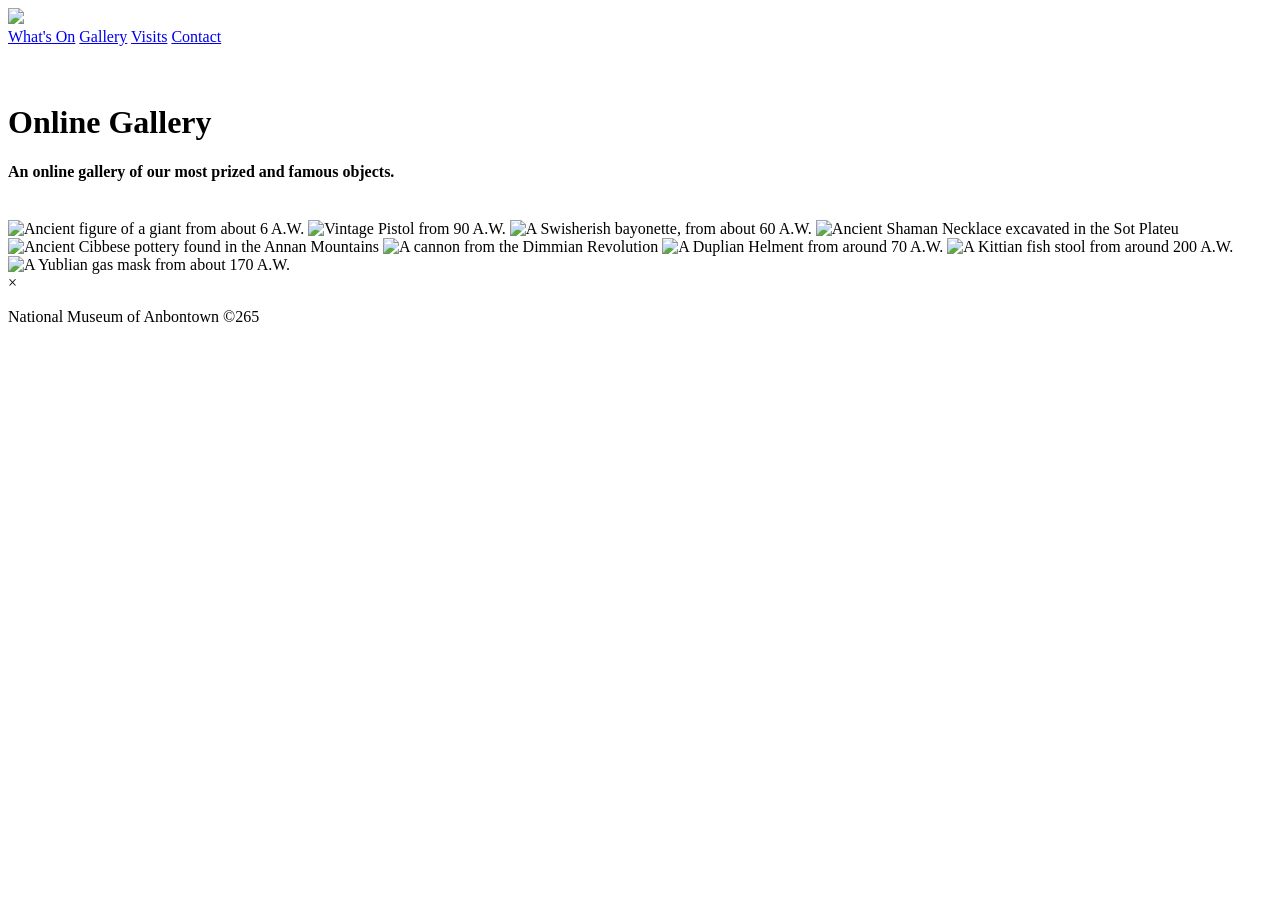
==== gallery.html @ 04211750 "Add files via upload" ====
<!DOCTYPE html>
<html>
<head>
<title>National Museum of Anbontown</title>
<link rel="icon" type="image/x-icon" href="css/favicon.ico">
<link rel="stylesheet" href="css/style.css">
</head>
<body>
<div class= "topnav">
<div class="nav-img">
<a href="index.html"><img src="css/smamsmusmim.png"></a>
</div>
<div class="nav-links">
<a href="Timeline.html">What's On</a>
<a href="Gallery.html">Gallery</a>
<a href="Visits.html">Visits</a>
<a href="contact.html">Contact</a>

</div>
</div>
<div class="main">
<h1 id="nmoa" ><br>Online Gallery</h1>
<h4>An online gallery of our most prized and famous objects.<br><br></h4>
<div class="gallery">
<img id="myImg" class="gallimg" src="css/giant.png" alt="Ancient figure of a giant from about 6 A.W.">
<img id="myImg" class="gallimg" src="css/pistol.jpg" alt="Vintage Pistol from 90 A.W.">
<img id="myImg" class="gallimg" src="css/bayonette.avif" alt="A Swisherish bayonette, from about 60 A.W.">
<img id="myImg" class="gallimg" src="css/bone.png" alt="Ancient Shaman Necklace excavated in the Sot Plateu">
<img id="myImg" class="gallimg" src="css/pot.webp" alt="Ancient Cibbese pottery found in the Annan Mountains">
<img id="myImg" class="gallimg" src="css/cannon.jpg" alt="A cannon from the Dimmian Revolution">
<img id="myImg" class="gallimg" src="css/helmet.jpg" alt="A Duplian Helment from around 70 A.W.">
<img id="myImg" class="gallimg" src="css/fish.jpg" alt="A Kittian fish stool from around 200 A.W.">
<img id="myImg" class="gallimg" src="css/mask.jpg" alt="A Yublian gas mask from about 170 A.W.">

</div>
<div id="imgpopup" class="modal">
  <span class="close">&times;</span>
  <img class="modal-content" id="img01">
  <div id="caption"></div>
</div>
<script>
var modal = document.getElementById('imgpopup');
var images = document.getElementsByClassName('gallimg');
var modalImg = document.getElementById("img01");
var captionText = document.getElementById("caption");

for (var i = 0; i < images.length; i++) {
  var img = images[i];
 
  img.onclick = function(evt) {
    modal.style.display = "block";
    modalImg.src = this.src;
    captionText.innerHTML = this.alt;
  }
}

var span = document.getElementsByClassName("close")[0];

span.onclick = function() {
  modal.style.display = "none";
}</script>
</div>
<div class="footer">
<p>National Museum of Anbontown ©265</p>
</div>
</body>
</html>
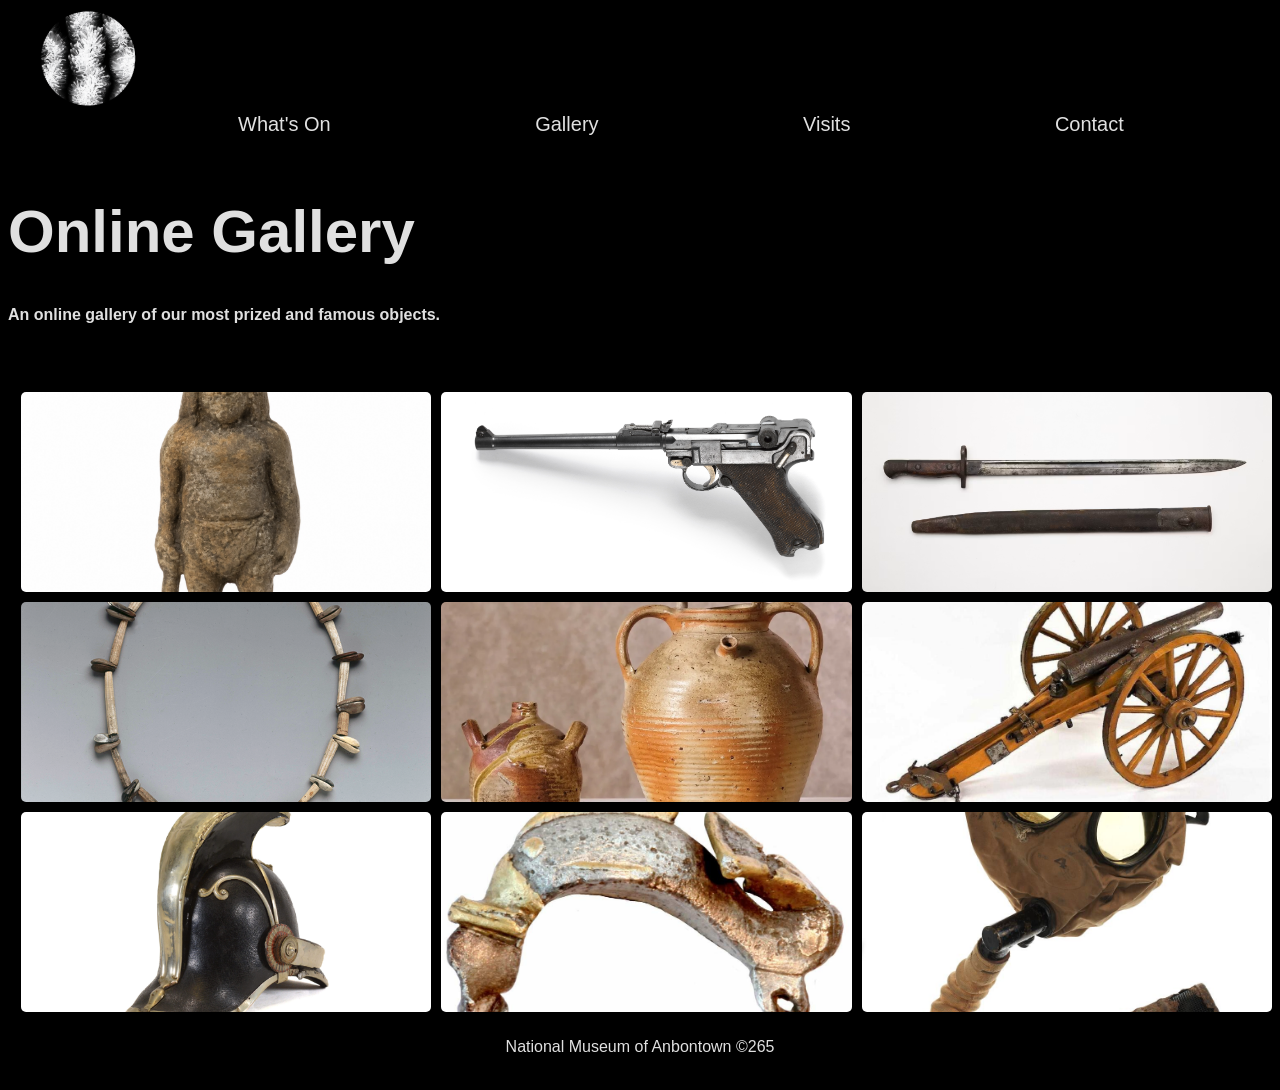
==== commit faa8fb2d: "Update gallery.html" ====
--- a/gallery.html
+++ b/gallery.html
@@ -11,9 +11,9 @@
 <a href="index.html"><img src="css/smamsmusmim.png"></a>
 </div>
 <div class="nav-links">
-<a href="Timeline.html">What's On</a>
-<a href="Gallery.html">Gallery</a>
-<a href="Visits.html">Visits</a>
+<a href="timeline.html">What's On</a>
+<a href="gallery.html">Gallery</a>
+<a href="visits.html">Visits</a>
 <a href="contact.html">Contact</a>
 
 </div>
@@ -64,4 +64,4 @@
 <p>National Museum of Anbontown ©265</p>
 </div>
 </body>
-</html>+</html>
--- a/css/style.css
+++ b/css/style.css
@@ -0,0 +1,246 @@
+.main{
+color: #E0E0E0;
+	
+}
+body{
+	color: #E0E0E0;
+}
+.f_text{
+	color: #E0E0E0;
+	display: flex;
+	margin-top: 120px;
+	justify-content: center;
+	
+}
+html{
+	background-color: black;
+	font-family: Arial;
+}
+.topnav{
+	background-color: black;
+	height: 80px;
+	padding: 0 30px;
+
+}
+.topnav a{
+
+	
+}
+#nmoa {
+	font-size: 60px;
+}
+#lfim {
+	margin-top: 40px;
+	display: fill;
+	object-fit: cover;
+}
+.nav-img a{
+	color: #E0E0E0;
+	text-decoration: none;
+	margin-top: 50px;
+	margin-bottom: 30px;
+	margin-right: 30px;
+	font-size: 20px;
+	display: fixed;
+	align-items: grid;
+	justify-content: center;
+}
+.nav-links a{
+	color: #E0E0E0;
+	text-decoration: none;
+	margin-left: 200px;
+	font-size: 20px;
+	margin-top: -40%;
+
+}
+.topnav a:hover{
+	color: #FFFFFF;
+	font-size: 20px;
+	background-color: black;
+	border-radius: 6px;
+}
+.lion{
+  position: relative;
+  width: 100%;
+  display: flex;
+  align-items: center;
+  justify-content: center;
+}
+#liontext {
+	font-size: 40px;
+	position:absolute;
+	color: #FFFFFF;
+	}
+.lion img{
+	padding: 0 0px;
+	width: 100%;
+	object-fit: cover;
+	
+}
+.visits_days{
+	width: 33%;
+	font-size:20px;
+
+}
+.visits_holi{
+	float:left;
+	margin-left:33%;
+	margin-right:33%;
+	margin-top:-28%;
+	font-size:20px;
+}
+.footer{
+	clear: both;
+	background-color: black;
+	color: #E0E0E0;
+	text-align: center;
+	padding: 10px;
+}
+.footer_c{
+	clear: both;
+	background-color: black;
+	color: #E0E0E0;
+	text-align: center;
+	padding: 10px;
+	margin-bottom:0px;
+	margin-top:8%;
+}
+#emailInput{
+	margin-left:108px;
+	margin-top:-14px;
+}
+.inputs{
+	width:33%;
+}
+.result{
+	padding-left:40%;
+	float:left;
+	margin-top:-290px;
+	width: 30%;
+}
+.exibition_title{
+	margin-top: 50px;
+	background-image:url("Exhibition_trans.png");
+	height:700px;
+	position: relative;
+    width: 100%;
+    display: flex;
+    align-items: center;
+    justify-content: center;
+}
+#anna{
+	font-size: 100px;
+	position:absolute;
+	color: #FFFFFF;
+	font-family:Old English Text MT;
+}
+.exhibition{
+	width:55%;
+}
+#rifle{
+	width:600px;
+	float: right;
+	margin-top:-350px;
+}
+.learn{
+	width:100%;
+	display: flex;
+	justify-content: center;
+	align-content:center;
+}
+.gallery{
+	display: grid;
+	grid-template-columns: repeat(3,1fr);
+	gap: 10px;
+	margin-top:50px;
+	margin-left: 1%;
+	justify-content: center;
+}
+.gallery img{
+	width:100%;
+	height:200px;
+	object-fit:cover;
+	border-radius: 6px;
+	box-shadow: 0 2px 5px rgba(0,0,0,0.2);
+	transition: transform 0.2s;
+}
+
+.gallery img:hover{
+	transform: scale(1.01);
+}
+#myImg {
+  border-radius: 5px;
+  cursor: pointer;
+  transition: 0.3s;
+}
+
+#myImg:hover {opacity: 0.7;}
+
+.modal {
+  display: none;
+  position: fixed; 
+  z-index: 1; 
+  padding-top: 100px; 
+  left: 0;
+  top: 0;
+  width: 100%; 
+  height: 100%;
+  overflow: auto; 
+  background-color: rgb(0,0,0); 
+  background-color: rgba(0,0,0,0.9); 
+}
+
+.modal-content {
+  margin: auto;
+  display: block;
+  width: 80%;
+  max-width: 700px;
+}
+
+#caption {
+  margin: auto;
+  display: block;
+  width: 80%;
+  max-width: 700px;
+  text-align: center;
+  color: #ccc;
+  padding: 10px 0;
+  height: 150px;
+}
+
+.modal-content, #caption {  
+  -webkit-animation-name: zoom;
+  -webkit-animation-duration: 0.6s;
+  animation-name: zoom;
+  animation-duration: 0.6s;
+}
+
+@-webkit-keyframes zoom {
+  from {-webkit-transform:scale(0)} 
+  to {-webkit-transform:scale(1)}
+}
+
+@keyframes zoom {
+  from {transform:scale(0)} 
+  to {transform:scale(1)}
+}
+
+.close {
+  position: absolute;
+  top: 15px;
+  right: 35px;
+  color: #f1f1f1;
+  font-size: 40px;
+  font-weight: bold;
+  transition: 0.3s;
+}
+
+.close:hover,
+.close:focus {
+  color: #bbb;
+  text-decoration: none;
+  cursor: pointer;
+}
+#emailInput{
+	margin-left:-1px;
+}
